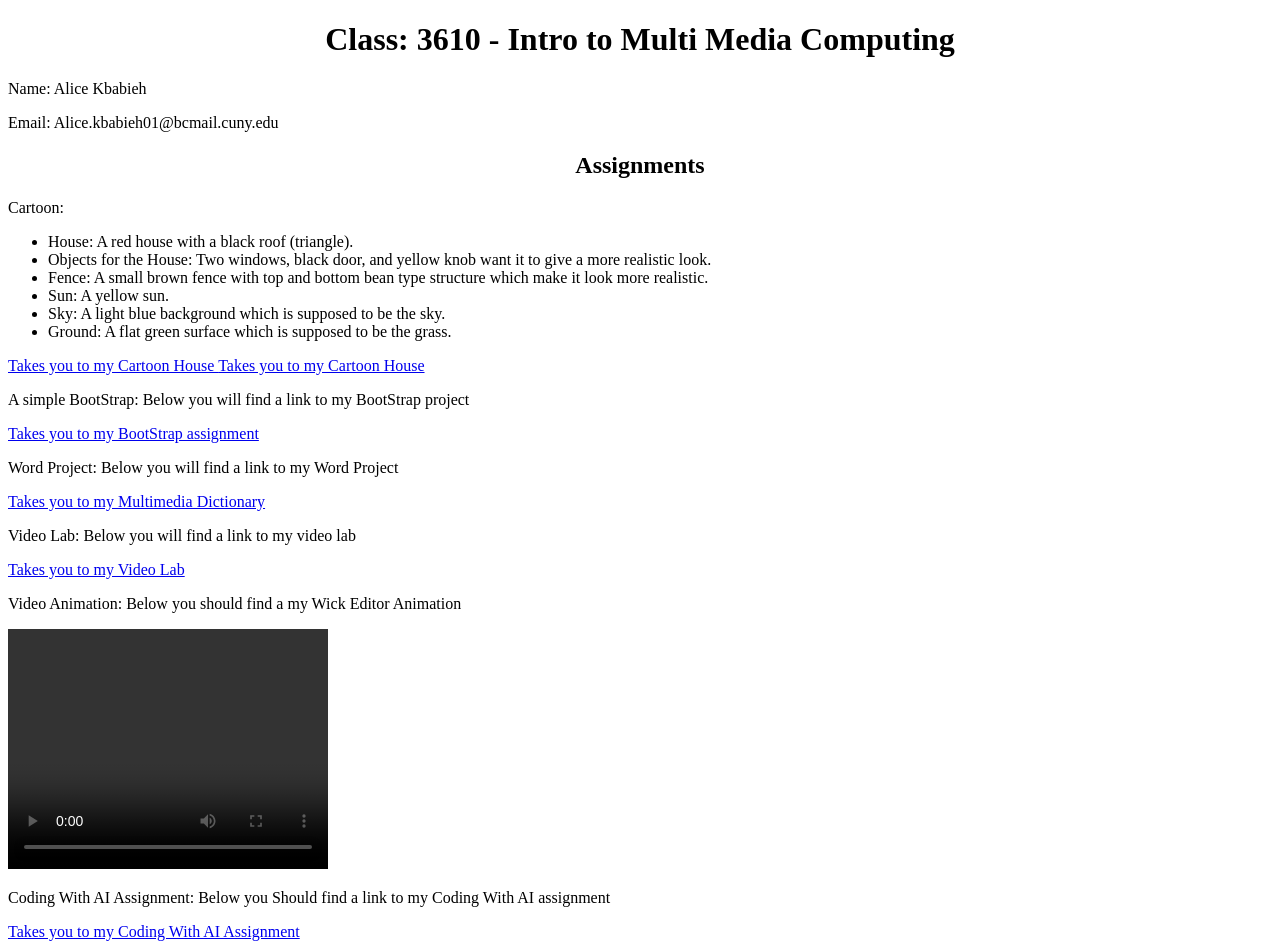
==== index.html @ d965cb61 "Update index.html" ====
<!DOCTYPE html>
<html>
    <head>
        <title>Portfolio</title>
        <style>
            h1, h2{
                text-align: center;
            }
        </style>
    </head>
     
    <body>
        <h1> Class: 3610 - Intro to Multi Media Computing </h1>
        <p> Name: Alice Kbabieh</p>
        <p> Email: Alice.kbabieh01@bcmail.cuny.edu</p>
        <h2> Assignments </h2>
        <p> Cartoon:  </p>
        <ul>
            <li>House: A red house with a black roof (triangle).</li>
            <li>Objects for the House: Two windows, black door, and yellow knob want it to give a more realistic look.</li>
            <li>Fence: A small brown fence with top and bottom bean type structure which make it look more realistic.</li>
            <li>Sun: A yellow sun. </li>
            <li>Sky: A light blue background which is supposed to be the sky.</li>
            <li>Ground: A flat green surface which is supposed to be the grass.</li>
        </ul>
        <a href = "cartoon.html"> Takes you to my Cartoon House </a>

        <a href = "cartoon.html"> Takes you to my Cartoon House </a>

        <p> A simple BootStrap: Below you will find a link to my BootStrap project </p>
        <a href = "BootStrap.html"> Takes you to my BootStrap assignment </a>
        
        <p> Word Project: Below you will find a link to my Word Project</p>
        <a href = "dictionary.html"> Takes you to my Multimedia Dictionary </a>
        
        <p> Video Lab: Below you will find a link to my video lab </p>
        <a href = "VideoLab.html"> Takes you to my Video Lab </a>

        <p> Video Animation: Below you should find a my Wick Editor Animation </p>
        <video width="320" height="240" controls>
            <source src="WickEditorAnimation (1).mp4" type="video/mp4">
            The browser does not support the video.
        </video>
        <br>
        <p>Coding With AI Assignment: Below you Should find a link to my Coding With AI assignment</p>
        <a href = "CodingWithAI.html"> Takes you to my Coding With AI Assignment </a>

    </body>
</html>
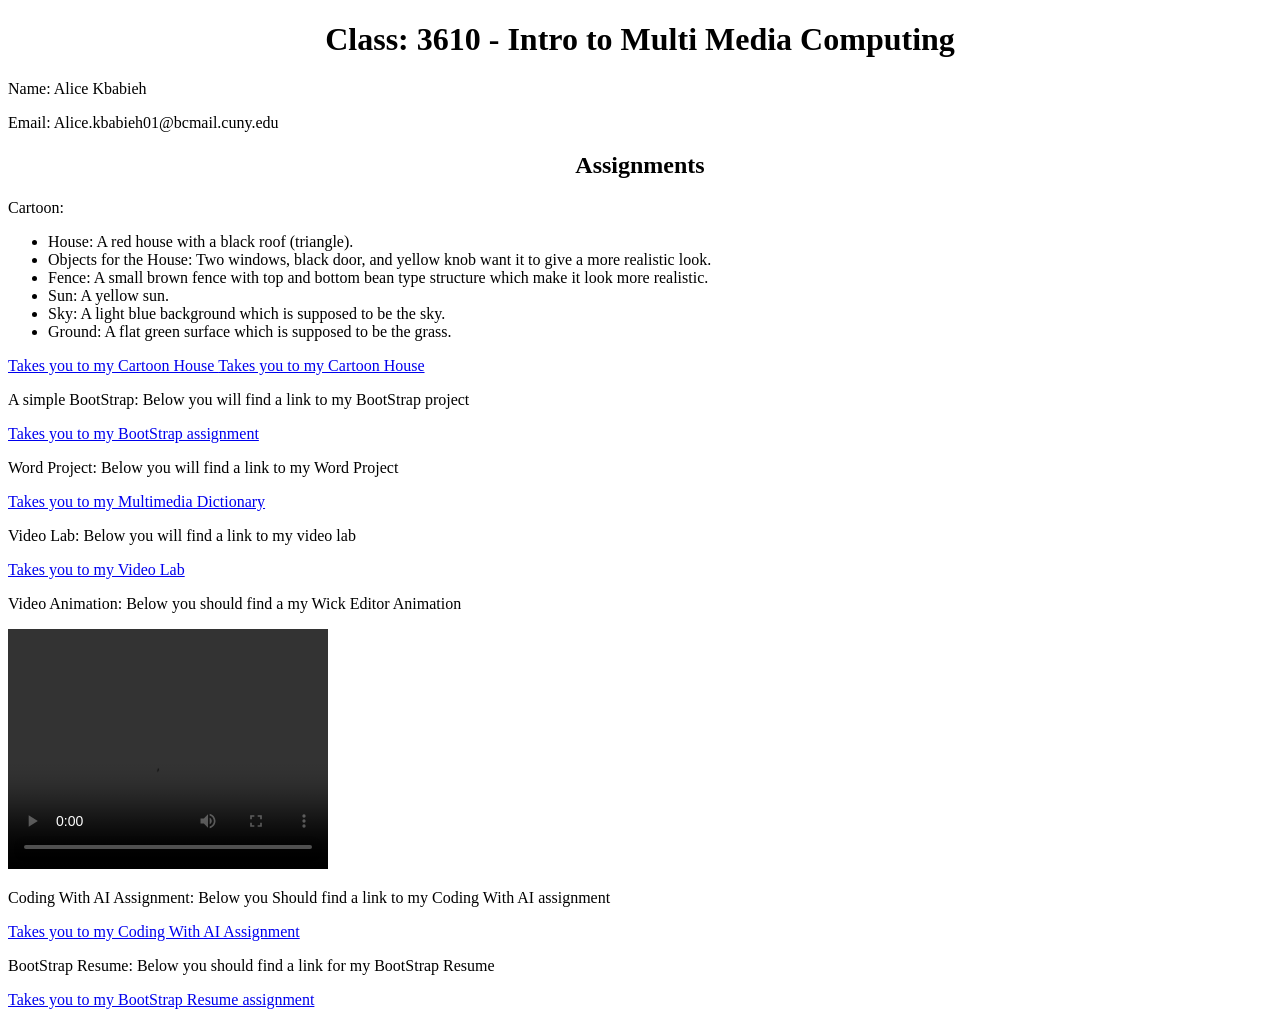
==== commit 9ed2d2b8: "Update index.html" ====
--- a/index.html
+++ b/index.html
@@ -45,5 +45,9 @@
         <p>Coding With AI Assignment: Below you Should find a link to my Coding With AI assignment</p>
         <a href = "CodingWithAI.html"> Takes you to my Coding With AI Assignment </a>
 
+        <br> 
+        <p>BootStrap Resume: Below you should find a link for my BootStrap Resume </p>
+        <a href = "bootstrapResume.html"> Takes you to my BootStrap Resume assignment </a>
+
     </body>
 </html>
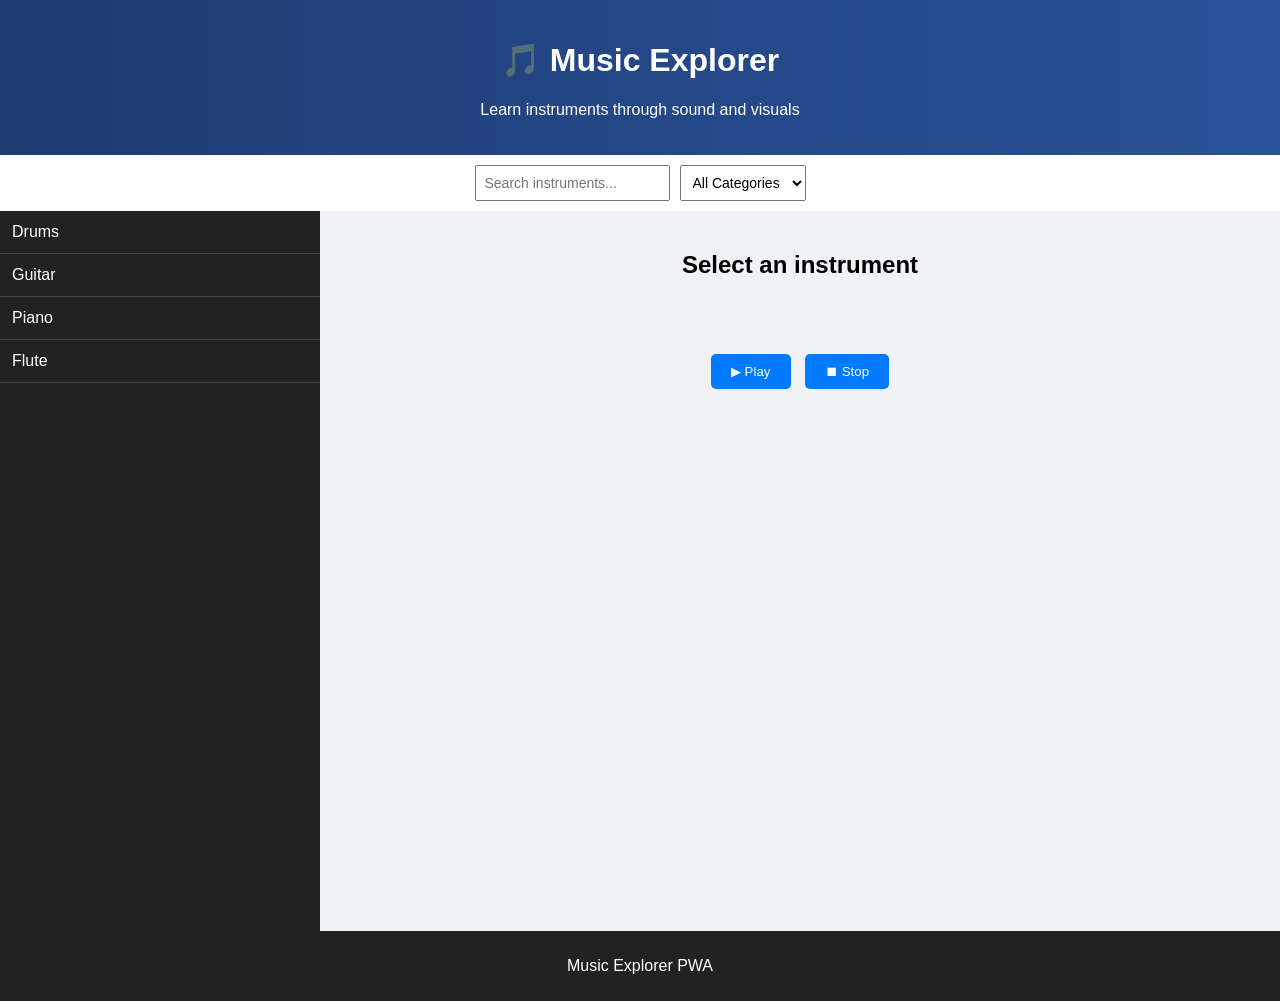
==== commit fa450865: "Add files via upload" ====
--- a/index.html
+++ b/index.html
@@ -1,53 +1,62 @@
 <!DOCTYPE html>
-<html>
-    <head>
-        <title>Portfolio</title>
-        <style>
-            h1, h2{
-                text-align: center;
-            }
-        </style>
-    </head>
-     
-    <body>
-        <h1> Class: 3610 - Intro to Multi Media Computing </h1>
-        <p> Name: Alice Kbabieh</p>
-        <p> Email: Alice.kbabieh01@bcmail.cuny.edu</p>
-        <h2> Assignments </h2>
-        <p> Cartoon:  </p>
-        <ul>
-            <li>House: A red house with a black roof (triangle).</li>
-            <li>Objects for the House: Two windows, black door, and yellow knob want it to give a more realistic look.</li>
-            <li>Fence: A small brown fence with top and bottom bean type structure which make it look more realistic.</li>
-            <li>Sun: A yellow sun. </li>
-            <li>Sky: A light blue background which is supposed to be the sky.</li>
-            <li>Ground: A flat green surface which is supposed to be the grass.</li>
-        </ul>
-        <a href = "cartoon.html"> Takes you to my Cartoon House </a>
+<html lang="en">
+<head>
+  <meta charset="UTF-8">
 
-        <a href = "cartoon.html"> Takes you to my Cartoon House </a>
+  <!-- REQUIRED VIEWPORT -->
+  <meta name="viewport" content="width=device-width, initial-scale=1.0">
 
-        <p> A simple BootStrap: Below you will find a link to my BootStrap project </p>
-        <a href = "BootStrap.html"> Takes you to my BootStrap assignment </a>
-        
-        <p> Word Project: Below you will find a link to my Word Project</p>
-        <a href = "dictionary.html"> Takes you to my Multimedia Dictionary </a>
-        
-        <p> Video Lab: Below you will find a link to my video lab </p>
-        <a href = "VideoLab.html"> Takes you to my Video Lab </a>
+  <title>Music Explorer</title>
 
-        <p> Video Animation: Below you should find a my Wick Editor Animation </p>
-        <video width="320" height="240" controls>
-            <source src="WickEditorAnimation (1).mp4" type="video/mp4">
-            The browser does not support the video.
-        </video>
-        <br>
-        <p>Coding With AI Assignment: Below you Should find a link to my Coding With AI assignment</p>
-        <a href = "CodingWithAI.html"> Takes you to my Coding With AI Assignment </a>
+  <!-- Styles -->
+  <link rel="stylesheet" href="index.css">
 
-        <br> 
-        <p>BootStrap Resume: Below you should find a link for my BootStrap Resume </p>
-        <a href = "bootstrapResume.html"> Takes you to my BootStrap Resume assignment </a>
+  <!-- PWA Manifest -->
+  <link rel="manifest" href="manifest.json">
+</head>
+<body>
 
-    </body>
-</html>
+<header>
+  <h1>🎵 Music Explorer</h1>
+  <p>Learn instruments through sound and visuals</p>
+
+  <!-- INSTALL BUTTON -->
+  <button id="installBtn" hidden>Install App</button>
+</header>
+
+<div class="top-bar">
+  <input type="text" id="search" placeholder="Search instruments...">
+
+  <select id="filter">
+    <option value="all">All Categories</option>
+    <option value="String">String</option>
+    <option value="Percussion">Percussion</option>
+    <option value="Keyboard">Keyboard</option>
+    <option value="Wind">Wind</option>
+  </select>
+</div>
+
+<div class="container">
+  <aside>
+    <ul id="menu"></ul>
+  </aside>
+
+  <main>
+    <h2 id="title">Select an instrument</h2>
+    <img id="image" src="" alt="">
+    <p id="description"></p>
+
+    <div class="controls">
+      <button id="playBtn">▶ Play</button>
+      <button id="stopBtn">⏹ Stop</button>
+    </div>
+  </main>
+</div>
+
+<footer>
+  <p>Music Explorer PWA</p>
+</footer>
+
+<script src="index.js"></script>
+</body>
+</html>
--- a/index.css
+++ b/index.css
@@ -0,0 +1,99 @@
+body {
+  margin: 0;
+  font-family: 'Segoe UI', sans-serif;
+  background: #f0f2f5;
+}
+
+/* Header */
+header {
+  background: linear-gradient(90deg, #1e3c72, #2a5298);
+  color: white;
+  text-align: center;
+  padding: 20px;
+}
+
+/* Top bar */
+.top-bar {
+  display: flex;
+  justify-content: center;
+  gap: 10px;
+  padding: 10px;
+  background: white;
+}
+
+.top-bar input,
+.top-bar select {
+  padding: 8px;
+  font-size: 14px;
+}
+
+/* Layout */
+.container {
+  display: flex;
+  height: calc(100vh - 180px);
+}
+
+/* Sidebar */
+aside {
+  width: 25%;
+  background: #222;
+  color: white;
+  overflow-y: auto;
+}
+
+#menu {
+  list-style: none;
+  padding: 0;
+  margin: 0;
+}
+
+#menu li {
+  padding: 12px;
+  border-bottom: 1px solid #444;
+  cursor: pointer;
+}
+
+#menu li:hover {
+  background: #555;
+}
+
+#menu li.active {
+  background: #007BFF;
+}
+
+/* Main content */
+main {
+  flex: 1;
+  padding: 20px;
+  text-align: center;
+}
+
+main img {
+  width: 300px;
+  max-width: 100%;
+  border-radius: 10px;
+  margin: 15px 0;
+}
+
+/* Buttons */
+.controls button {
+  padding: 10px 20px;
+  margin: 5px;
+  border: none;
+  border-radius: 5px;
+  background: #007BFF;
+  color: white;
+  cursor: pointer;
+}
+
+.controls button:hover {
+  background: #0056b3;
+}
+
+/* Footer */
+footer {
+  background: #222;
+  color: white;
+  text-align: center;
+  padding: 10px;
+}
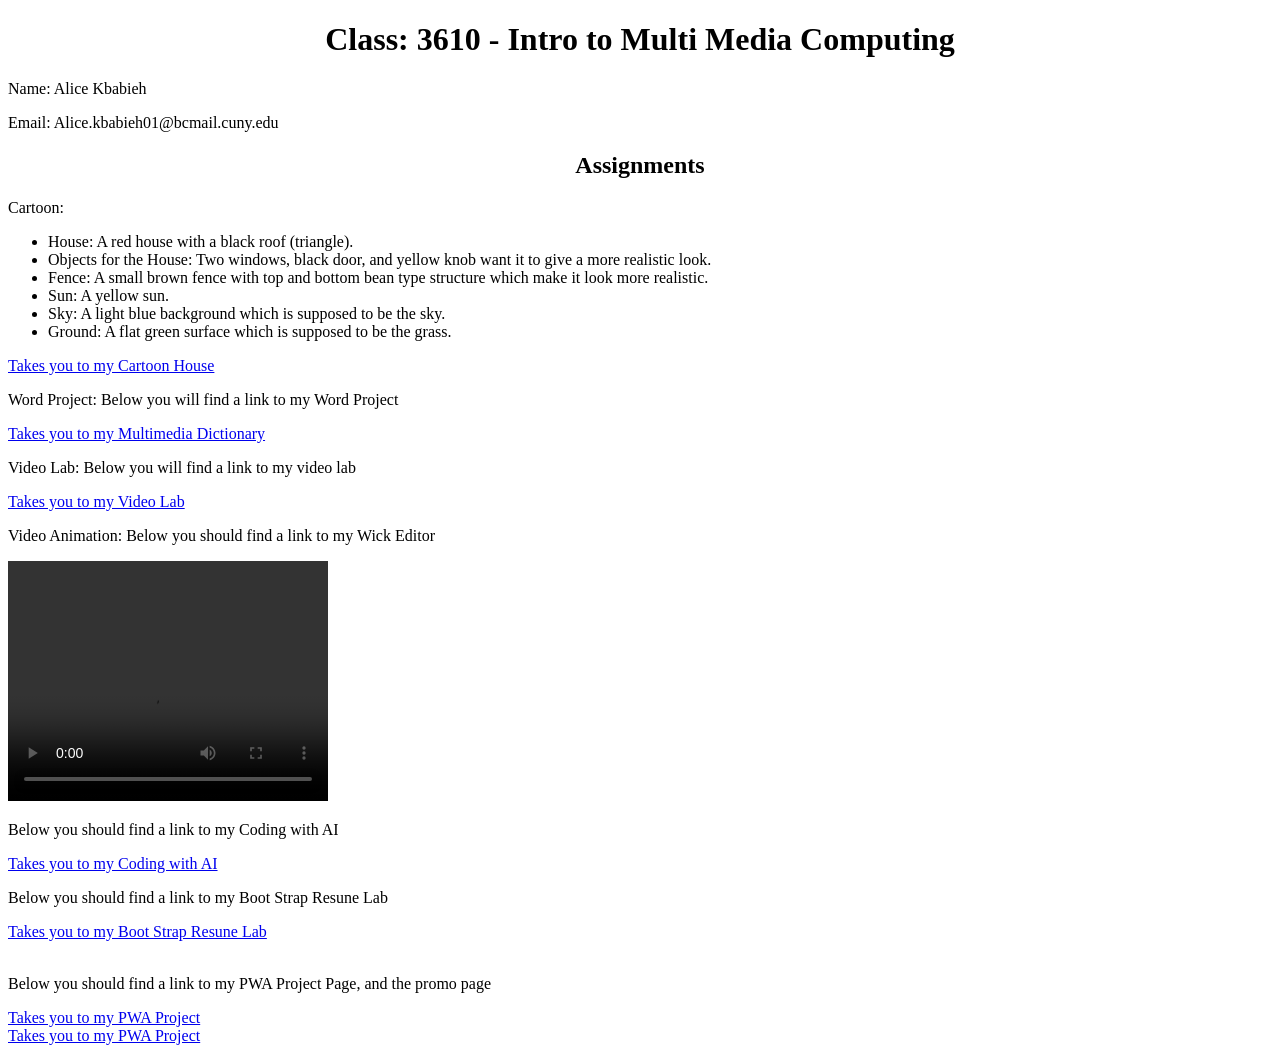
==== commit 50f2e31f: "Create index.html" ====
--- a/index.html
+++ b/index.html
@@ -1,62 +1,54 @@
 <!DOCTYPE html>
-<html lang="en">
-<head>
-  <meta charset="UTF-8">
+<html>
+    <head>
+        <title>Portfolio</title>
+        <style>
+            h1, h2{
+                text-align: center;
+            }
+        </style>
+    </head>
+     
+    <body>
+        <h1> Class: 3610 - Intro to Multi Media Computing </h1>
+        <p> Name: Alice Kbabieh</p>
+        <p> Email: Alice.kbabieh01@bcmail.cuny.edu</p>
+        <h2> Assignments </h2>
+        <p> Cartoon:  </p>
+        <ul>
+            <li>House: A red house with a black roof (triangle).</li>
+            <li>Objects for the House: Two windows, black door, and yellow knob want it to give a more realistic look.</li>
+            <li>Fence: A small brown fence with top and bottom bean type structure which make it look more realistic.</li>
+            <li>Sun: A yellow sun. </li>
+            <li>Sky: A light blue background which is supposed to be the sky.</li>
+            <li>Ground: A flat green surface which is supposed to be the grass.</li>
+        </ul>
+        <a href = "cartoon.html"> Takes you to my Cartoon House </a>
 
-  <!-- REQUIRED VIEWPORT -->
-  <meta name="viewport" content="width=device-width, initial-scale=1.0">
+        <p> Word Project: Below you will find a link to my Word Project</p>
+        <a href = "dictionary.html"> Takes you to my Multimedia Dictionary </a>
 
-  <title>Music Explorer</title>
+        <p> Video Lab: Below you will find a link to my video lab </p>
+        <a href = "VideoLab.html"> Takes you to my Video Lab </a>
 
-  <!-- Styles -->
-  <link rel="stylesheet" href="index.css">
+        <p> Video Animation: Below you should find a link to my Wick Editor </p>
+        <video width="320" height="240" controls>
+            <source src="WickEditorAnimation (1).mp4" type="video/mp4">
+            Your browser does not support the video tag.
+        </video>
+        <br>
+        <p> Below you should find a link to my Coding with AI </p>
+        <a href = "CodingWithAI.html"> Takes you to my Coding with AI </a>
+        <br>
+        <p> Below you should find a link to my Boot Strap Resune Lab </p>
+        <a href = "bootstrapResumeLab.html"> Takes you to my Boot Strap Resune Lab </a>
 
-  <!-- PWA Manifest -->
-  <link rel="manifest" href="manifest.json">
-</head>
-<body>
+        <br>
+        <br>
+        <p> Below you should find a link to my PWA Project Page, and the promo page</p>
+        <a href = "PWA.html"> Takes you to my PWA Project </a>
+        <br>
+        <a href = "promo.html"> Takes you to my PWA Project </a>
 
-<header>
-  <h1>🎵 Music Explorer</h1>
-  <p>Learn instruments through sound and visuals</p>
-
-  <!-- INSTALL BUTTON -->
-  <button id="installBtn" hidden>Install App</button>
-</header>
-
-<div class="top-bar">
-  <input type="text" id="search" placeholder="Search instruments...">
-
-  <select id="filter">
-    <option value="all">All Categories</option>
-    <option value="String">String</option>
-    <option value="Percussion">Percussion</option>
-    <option value="Keyboard">Keyboard</option>
-    <option value="Wind">Wind</option>
-  </select>
-</div>
-
-<div class="container">
-  <aside>
-    <ul id="menu"></ul>
-  </aside>
-
-  <main>
-    <h2 id="title">Select an instrument</h2>
-    <img id="image" src="" alt="">
-    <p id="description"></p>
-
-    <div class="controls">
-      <button id="playBtn">▶ Play</button>
-      <button id="stopBtn">⏹ Stop</button>
-    </div>
-  </main>
-</div>
-
-<footer>
-  <p>Music Explorer PWA</p>
-</footer>
-
-<script src="index.js"></script>
-</body>
-</html>+    </body>
+</html>
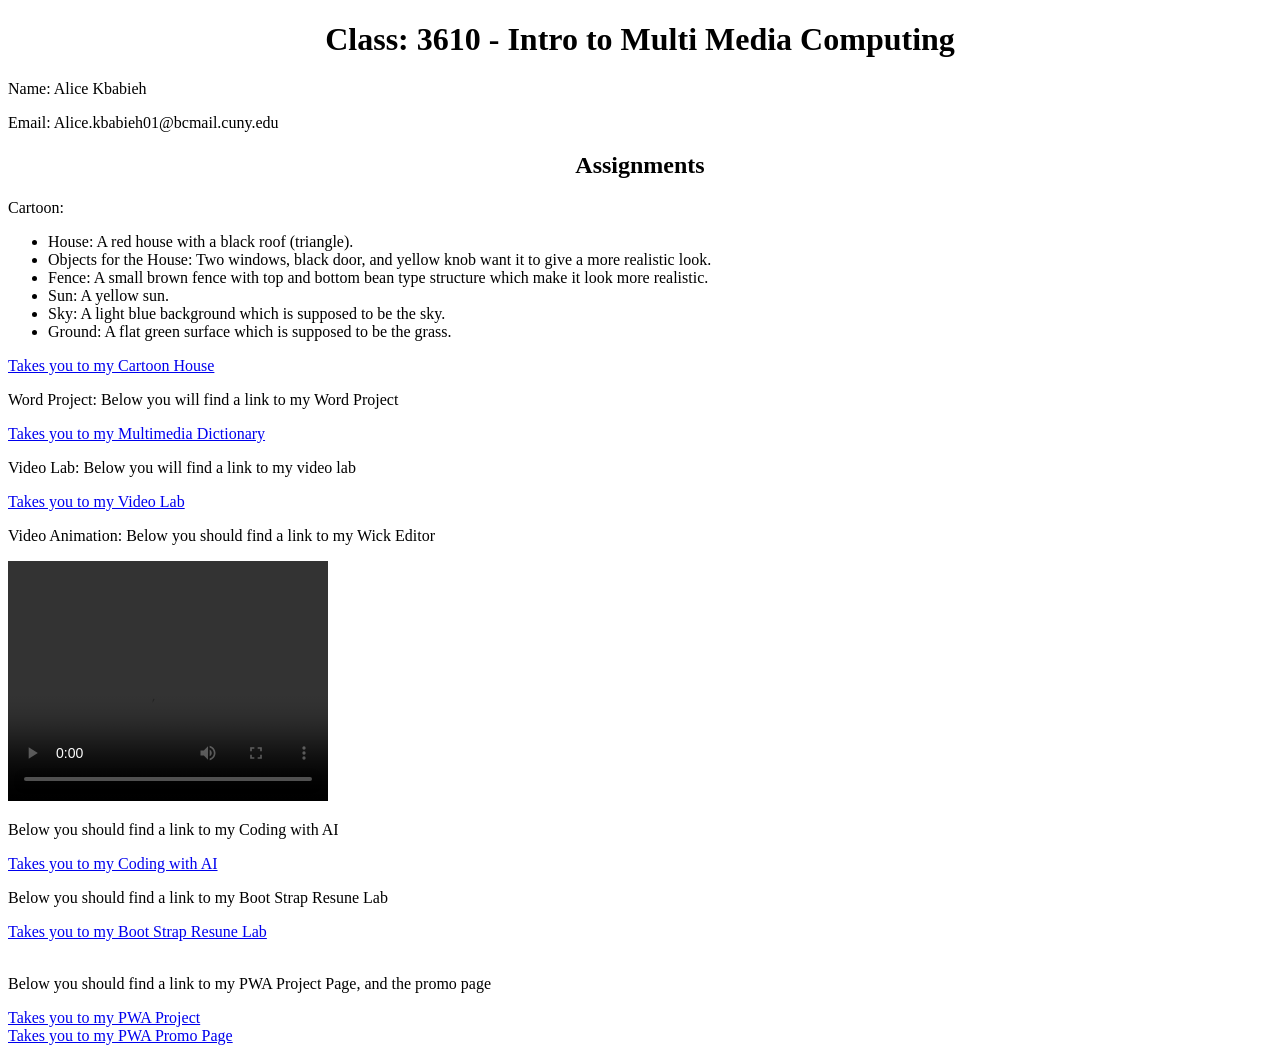
==== commit 8432da1c: "Update index.html" ====
--- a/index.html
+++ b/index.html
@@ -41,14 +41,14 @@
         <a href = "CodingWithAI.html"> Takes you to my Coding with AI </a>
         <br>
         <p> Below you should find a link to my Boot Strap Resune Lab </p>
-        <a href = "bootstrapResumeLab.html"> Takes you to my Boot Strap Resune Lab </a>
+        <a href = "bootstrapResume.html"> Takes you to my Boot Strap Resune Lab </a>
 
         <br>
         <br>
         <p> Below you should find a link to my PWA Project Page, and the promo page</p>
         <a href = "PWA.html"> Takes you to my PWA Project </a>
         <br>
-        <a href = "promo.html"> Takes you to my PWA Project </a>
+        <a href = "promo.html"> Takes you to my PWA Promo Page </a>
 
     </body>
 </html>
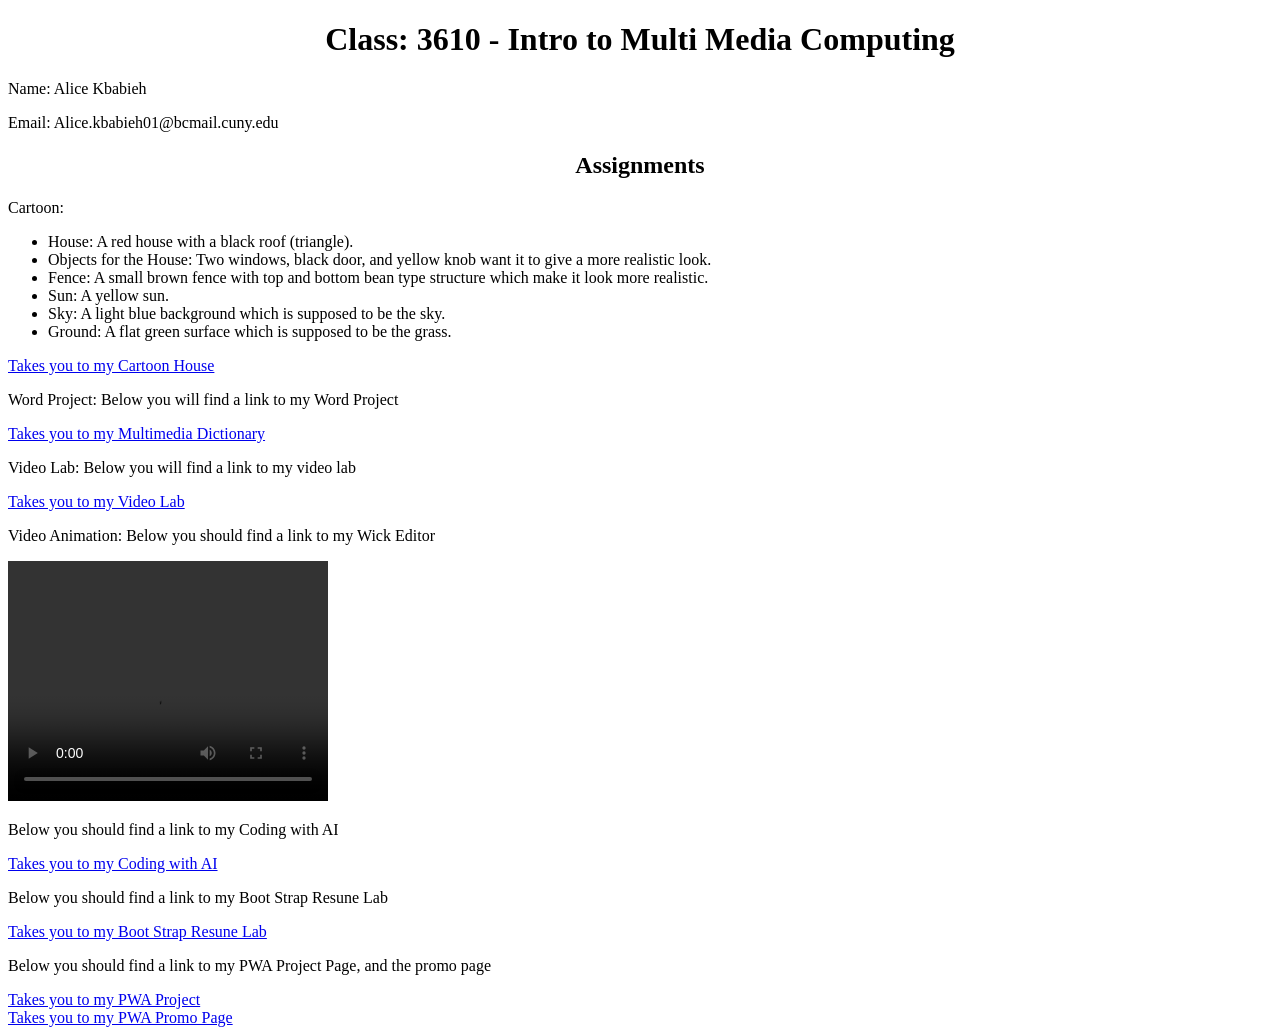
==== commit e96bad2b: "Update index.html Removed extra line breaks and fixed minor formatting issues." ====
--- a/index.html
+++ b/index.html
@@ -39,11 +39,11 @@
         <br>
         <p> Below you should find a link to my Coding with AI </p>
         <a href = "CodingWithAI.html"> Takes you to my Coding with AI </a>
+        
         <br>
         <p> Below you should find a link to my Boot Strap Resune Lab </p>
         <a href = "bootstrapResume.html"> Takes you to my Boot Strap Resune Lab </a>
-
-        <br>
+        
         <br>
         <p> Below you should find a link to my PWA Project Page, and the promo page</p>
         <a href = "PWA.html"> Takes you to my PWA Project </a>
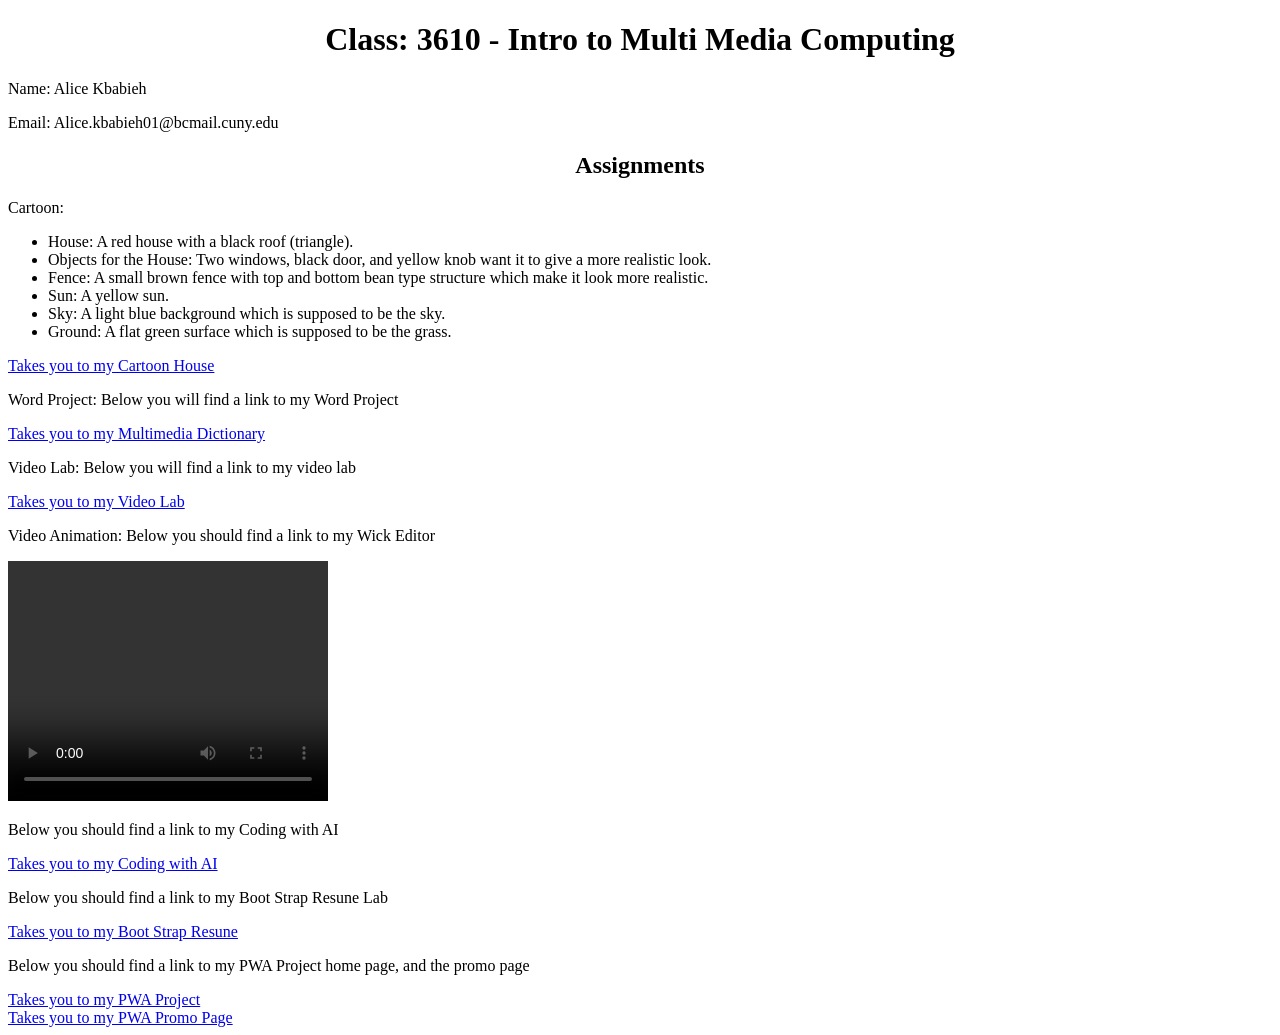
==== commit aefc5735: "Update index.html Corrected typos in links and descriptions for clarity." ====
--- a/index.html
+++ b/index.html
@@ -42,10 +42,10 @@
         
         <br>
         <p> Below you should find a link to my Boot Strap Resune Lab </p>
-        <a href = "bootstrapResume.html"> Takes you to my Boot Strap Resune Lab </a>
+        <a href = "bootstrapResume.html"> Takes you to my Boot Strap Resune </a>
         
         <br>
-        <p> Below you should find a link to my PWA Project Page, and the promo page</p>
+        <p> Below you should find a link to my PWA Project home page, and the promo page </p>
         <a href = "PWA.html"> Takes you to my PWA Project </a>
         <br>
         <a href = "promo.html"> Takes you to my PWA Promo Page </a>
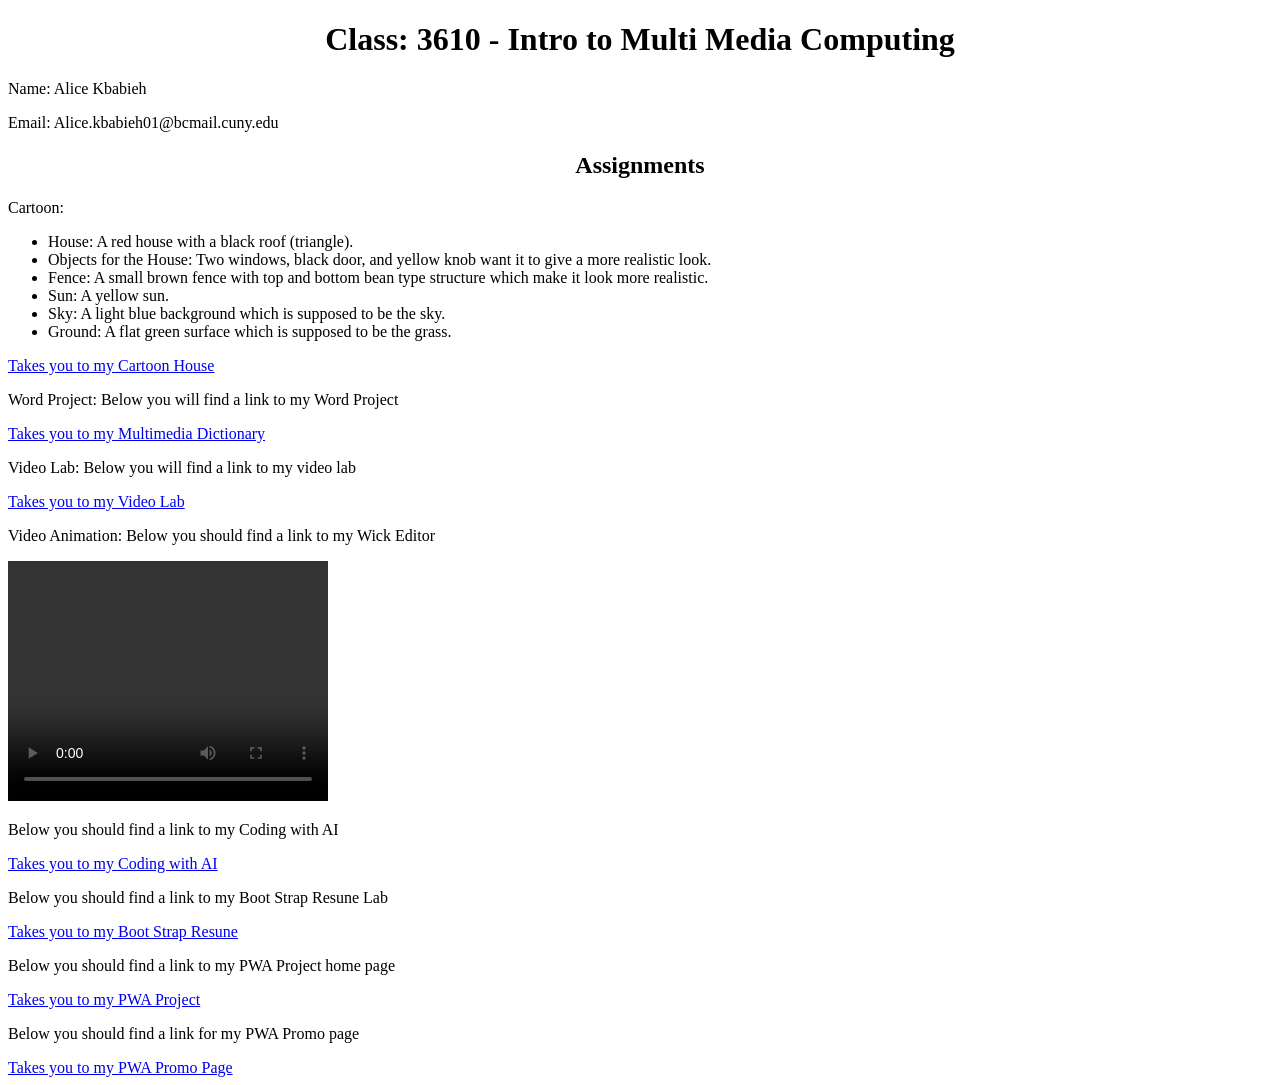
==== commit 6bf6c2b7: "Update index.html Removed redundant text and added a link to the PWA Promo page." ====
--- a/index.html
+++ b/index.html
@@ -45,9 +45,10 @@
         <a href = "bootstrapResume.html"> Takes you to my Boot Strap Resune </a>
         
         <br>
-        <p> Below you should find a link to my PWA Project home page, and the promo page </p>
-        <a href = "PWA.html"> Takes you to my PWA Project </a>
+        <p> Below you should find a link to my PWA Project home page</p>
+        <a href = "PWA.html"> Takes you to my PWA Project</a>
         <br>
+        <p>Below you should find a link for my PWA Promo page</p>
         <a href = "promo.html"> Takes you to my PWA Promo Page </a>
 
     </body>
